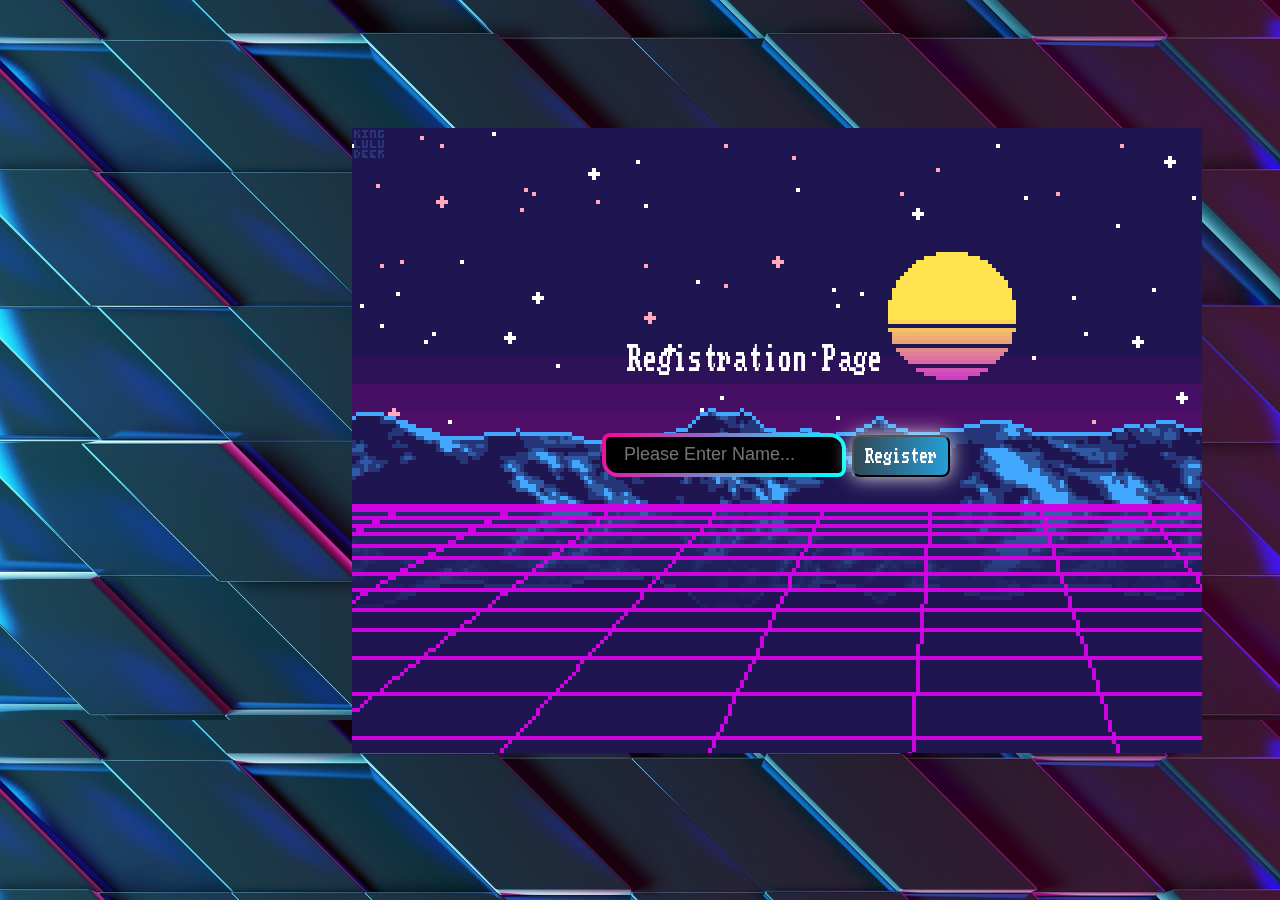
==== 1.Start Here/BPM Rhythm Guesser.html @ 5f0f29b6 "Protoype UI finished (for now...)" ====
<!DOCTYPE html>
<html>
  <head>
    <meta charset="utf-8" />
    <meta name="viewport" content="initial-scale=1, width=device-width" />

    <link rel="stylesheet" href="../global.css" />
    <link rel="stylesheet" href="./BPMIndex.css" />
    <link
      rel="stylesheet"
      href="https://fonts.googleapis.com/css2?family=Inter:wght@400&display=swap"
    />
  </head>
  <body>
    <div class="foreground">
      <div class="headingText">Registration Page</div>
      <input class="textBox" id="usernameT-Box" placeholder="Please Enter Name..."></input>
      <button class="button1" id="submitUser">Register</button>
      </div>
    </div>

    <script>
      var submitUser = document.getElementById("submitUser");
      if (submitUser) {
        submitUser.addEventListener("click", function (e) {
          if(document.getElementById("usernameT-Box").value == '')
            localStorage.setItem("user-name", "Guest")
          else
            localStorage.setItem("user-name", document.getElementById("usernameT-Box").value)
          window.location.href = '../Pages/2.MainPage/MainScreen.html'
        });
      }
      </script>
  </body>
</html>
---- global.css ----
body {
    position: fixed;
    margin-top: 10%;
    margin-left:27.5%;
    background: url(./Assets/Futuristic.jpg);
    background-size: 100%;
  }

  .foreground{
    align-items: center;
    text-align: center;
    width: 850px;
    height:625px;
    background: url(./Assets/cool2.gif);
    background-repeat: no-repeat;
    color: var(--color-white);
    font-family: Novem;
  }

  .headingText{
    font-family: Novem;
  }

  .button1,
  .button2,
  .button3,
  .button4 {
    position: absolute;
    background-image: linear-gradient(to right, #314755 0%, #26a0da  51%, #314755  100%);
    transition: 0.5s;
    background-size: 200% auto;
    color: white;            
    box-shadow: 0 0 20px #eee;
    border-radius: var(--br-9xs);
    display: block;
    align-items: center;
    justify-content: center;
    padding: var(--padding-5xs) var(--padding-base);
    box-sizing: border-box;
    cursor: pointer;
    display: center;
    flex-direction: row;
    align-items: center;
    text-align: center;
    justify-content: center;
    font-size: 18px;
    font-family: Novem;;
  }

  .button1:hover,
  .button2:hover,
  .button3:hover,
  .button4:hover{
    background-position: right center; /* change the direction of the change here */
    color: #fff;
    text-decoration:none;
  }

  .backButton {
    position: absolute;
    top: 15px;
    left: 15px;
    width: 60px;
    height: 60px;
    cursor: pointer;
  }

  .nextArrow {
    position: absolute;
    top: 550.69px;
    left: 770.36px;
    width: 68.64px;
    height: 65.62px;
    cursor: pointer;
  }

  
  :root {
    /* fonts */
    --font-inter: Inter;
  
    /* font sizes */
    --font-size-xl: 20px;
    --font-size-4xl: 23px;

    /* Colors */
    --color-white: #fff;
    --color-black: #000;
    --color-limegreen: #35c132;
    --color-gray: #939393;
      
      /* Paddings */
      --padding-5xs: 8px;
      --padding-base: 16px;
    
      /* Border radiuses */
      --br-9xs: 8px;
    
  }
  
  @font-face {
    font-family: Novem;
    src: url(./Fonts/novem___.ttf);
  }
---- 1.Start Here/BPMIndex.css ----
.headingText{
  position: absolute;
  top: 217px;
  left: 250px;
  font-size: 30px;
  width: 304px;
  height: 71px;
}

.buttonText {
  position: relative;
}
.button1 {
  position: absolute;
  top: 307px;
  left: 500px;
  width: 98px;
  height: 42px;
  display: flex;
  flex-direction: row;
  align-items: center;
  justify-content: center;
  padding: 8px 16px;
  box-sizing: border-box;
  cursor: pointer;
}

.textBox{
  position: absolute;
  left: 250px;
  top: 305px;
  font-size: 18px;
  text-align: left;
  width: 200px;
  height: 7px;
  display: flex;
  align-items: center;
  justify-content: center;
  padding: 0.8em 1em;
  border: 0.25em solid transparent;
  background-image: linear-gradient(#000, #000),
    linear-gradient(120deg, #f09 0%, #0ff 50%, #9f0 100%);
  background-origin: border-box;
  background-clip: padding-box, border-box;
  border-radius: var(--padding-5xs) var(--padding-base);
  background-size: 200% 100%;
  transition: 0.8s ease-out;
}
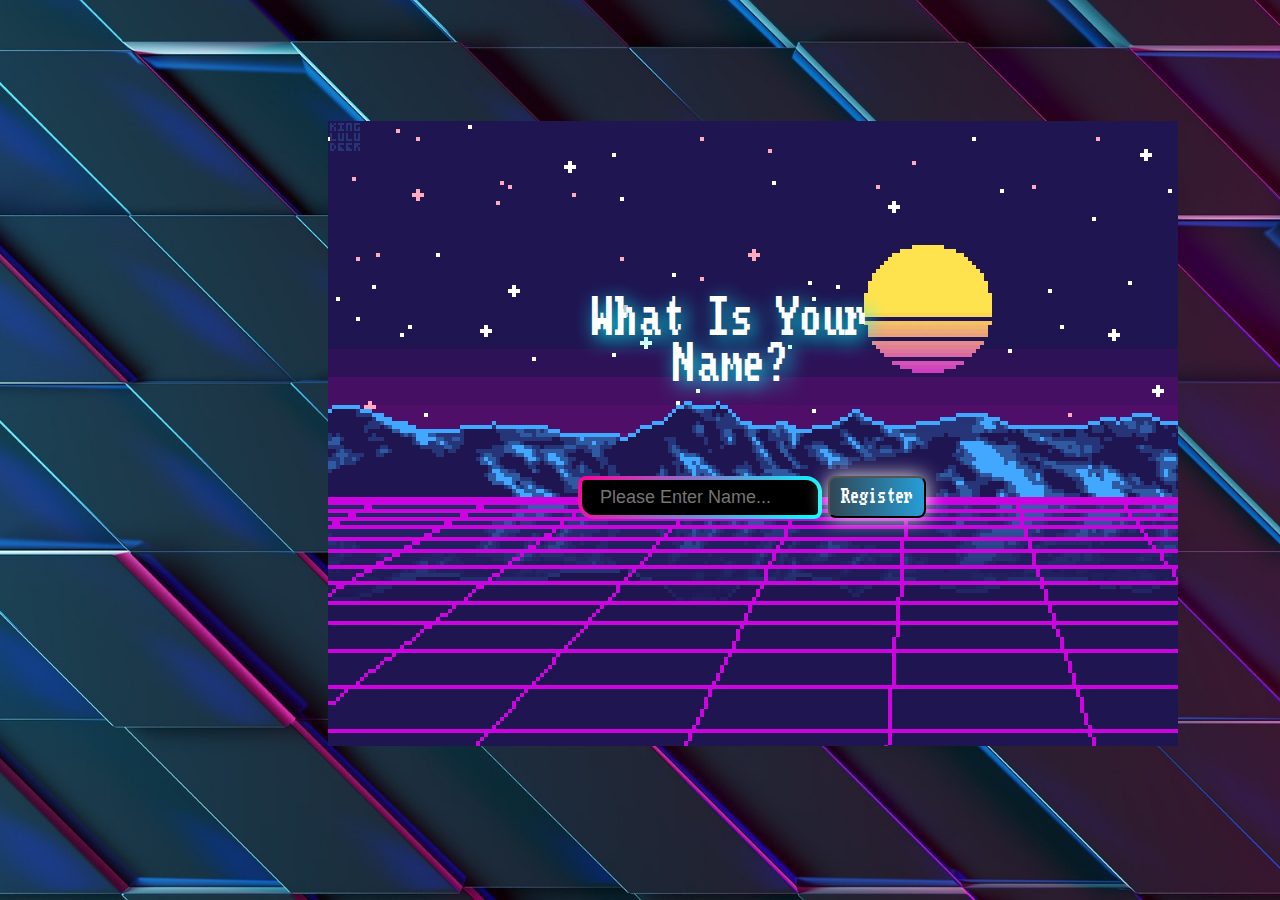
==== commit c6128caa: "minor UI improvements" ====
--- a/1.Start Here/BPM Rhythm Guesser.html
+++ b/1.Start Here/BPM Rhythm Guesser.html
@@ -13,7 +13,7 @@
   </head>
   <body>
     <div class="foreground">
-      <div class="headingText">Registration Page</div>
+      <div class="headingText">What Is Your Name?</div>
       <input class="textBox" id="usernameT-Box" placeholder="Please Enter Name..."></input>
       <button class="button1" id="submitUser">Register</button>
       </div>
--- a/global.css
+++ b/global.css
@@ -1,24 +1,33 @@
-body {
-    position: fixed;
-    margin-top: 10%;
-    margin-left:27.5%;
-    background: url(./Assets/Futuristic.jpg);
-    background-size: 100%;
-  }
+html { 
+  background: url(./Assets/Futuristic.jpg) no-repeat center center fixed; 
+  -webkit-background-size: cover;
+  -moz-background-size: cover;
+  -o-background-size: cover;
+  background-size: cover;
+  color: white;
+}
 
   .foreground{
+    position: relative;
+    left: 25vw;
+    top: 12.5vh;
     align-items: center;
     text-align: center;
     width: 850px;
     height:625px;
     background: url(./Assets/cool2.gif);
     background-repeat: no-repeat;
-    color: var(--color-white);
+    color: white;
     font-family: Novem;
+    display: flex;
+    flex-flow: row wrap;
+    align-items: stretch;
   }
 
   .headingText{
     font-family: Novem;
+    color:white;
+    text-shadow: 5px 5px 20px aqua;
   }
 
   .button1,
@@ -101,4 +110,5 @@
   @font-face {
     font-family: Novem;
     src: url(./Fonts/novem___.ttf);
-  }+  }
+
--- a/1.Start Here/BPMIndex.css
+++ b/1.Start Here/BPMIndex.css
@@ -1,10 +1,11 @@
 .headingText{
   position: absolute;
-  top: 217px;
+  top: 175px;
   left: 250px;
-  font-size: 30px;
+  font-size: 45px;
   width: 304px;
   height: 71px;
+  color: white;
 }
 
 .buttonText {
@@ -12,7 +13,7 @@
 }
 .button1 {
   position: absolute;
-  top: 307px;
+  top: 355px;
   left: 500px;
   width: 98px;
   height: 42px;
@@ -28,7 +29,7 @@
 .textBox{
   position: absolute;
   left: 250px;
-  top: 305px;
+  top: 355px;
   font-size: 18px;
   text-align: left;
   width: 200px;
@@ -39,7 +40,7 @@
   padding: 0.8em 1em;
   border: 0.25em solid transparent;
   background-image: linear-gradient(#000, #000),
-    linear-gradient(120deg, #f09 0%, #0ff 50%, #9f0 100%);
+  linear-gradient(120deg, #f09 0%, #0ff 50%, #9f0 100%);
   background-origin: border-box;
   background-clip: padding-box, border-box;
   border-radius: var(--padding-5xs) var(--padding-base);
